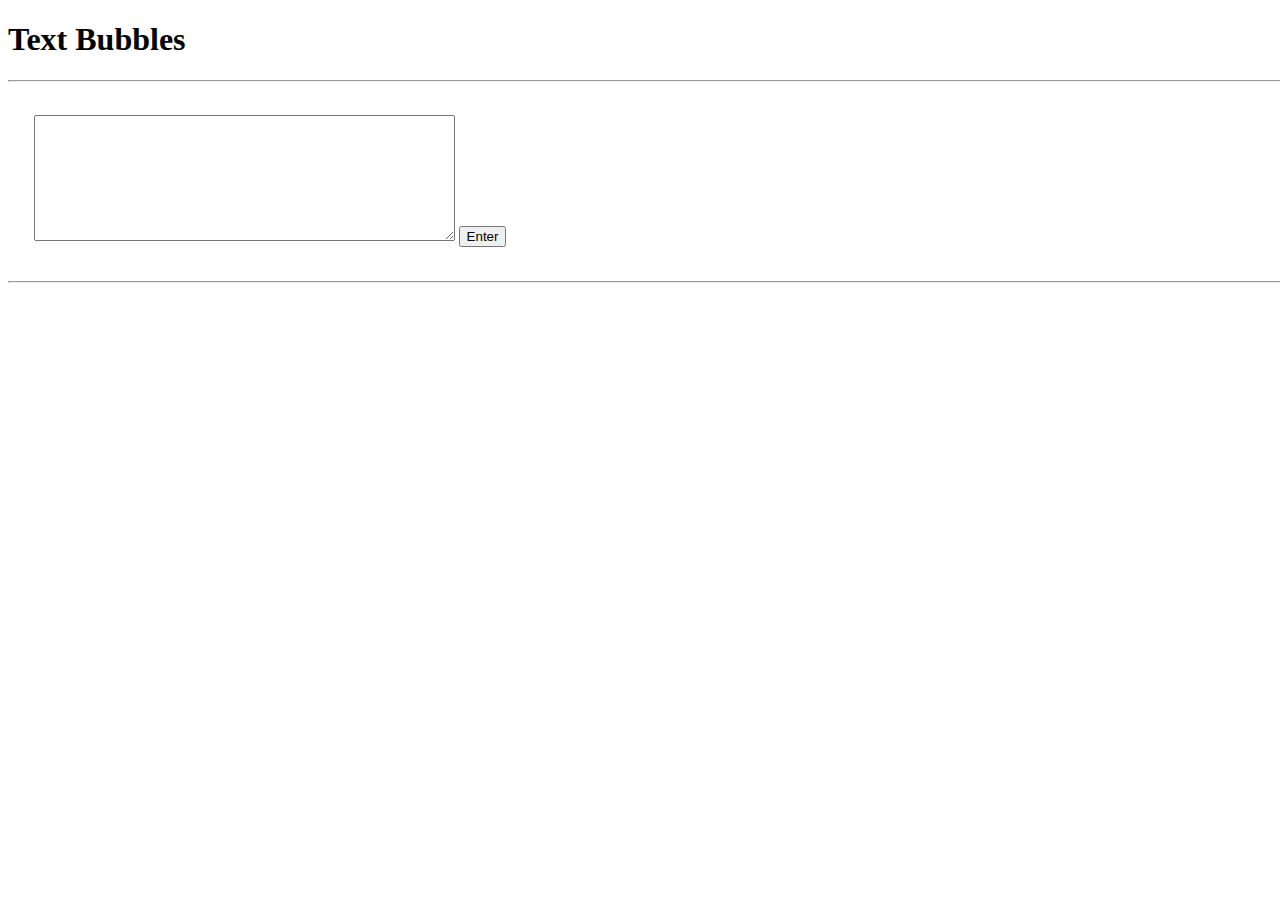
==== TextBubbles/index.html @ 0f9a47d2 "Demo pages" ====
<!DOCTYPE html>

<html xmlns="http://www.w3.org/1999/xhtml">

<head>
	<meta charset="utf-8" />
	<meta name="viewport" content="width=device-width, initial-scale=1">
	
	<title>Text Bubbles</title>

	<link type="text/css" rel="stylesheet" href="css/text-bubbles.css">
	<script type="text/javascript" src="js/text-bubbles.js"></script>
</head>

<body>
	<div class="wrapper-main" data-role="page">
		<h1>Text Bubbles</h1>
		<hr />
		<div class="wrapper-input">
			<textarea rows="8" cols="50" id="text-bubbles-input"></textarea>
			<input type="button"   id="text-bubbles-enter" value="Enter" />
		</div>
		<hr />
		<div class="wrapper-text" id="text-bubbles-output"></div>
	</div>
	<script>textBubbles.init();</script>
</body>

</html>
---- TextBubbles/css/text-bubbles.css ----
/**
 * Text Bubbles
 */

/* //// Main //// */

* {
	box-sizing         : border-box;
	-moz-box-sizing    : border-box;
	-webkit-box-sizing : border-box;
}

html,
body,
.wrapper-main {
	width  : 100%;
	height : 100%;
}

.wrapper-input,
.wrapper-text {
	width   : 100%;
	height  : auto;
	padding : 2%;
}

.wrapper-text {
	overflow : auto;
}

/* //// Bubbles //// */

.word-bubble {
	background-color : #aaa;
	border-radius    : 50%;
	border           : 1px solid #000;
	float   : left;
	display : inline;
}

.word-bubble:hover {
	border-color : #f00;
}

/* //// Misc //// */

.text-container {
	display : none;
}
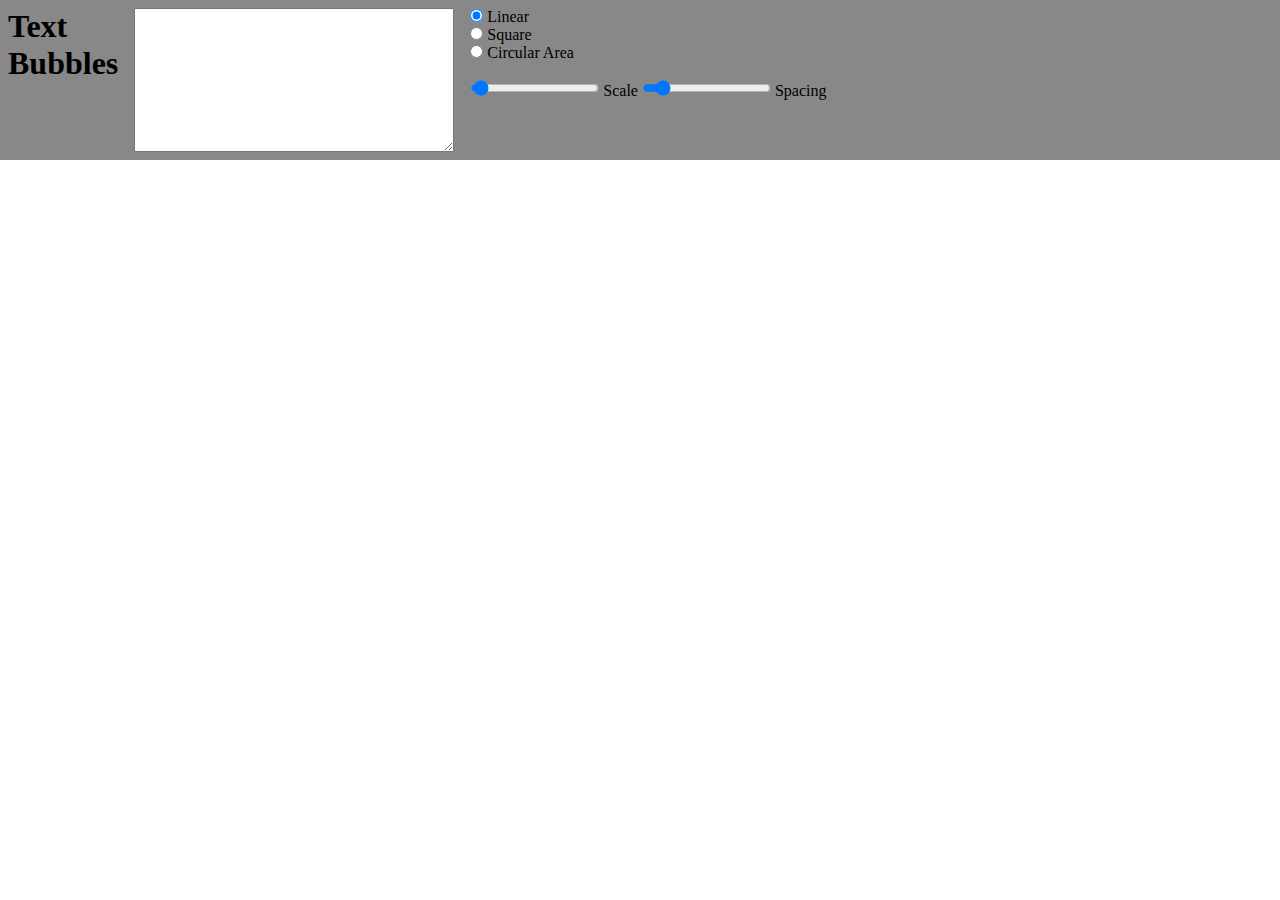
==== commit d7e92b67: "new text bubbles version" ====
--- a/TextBubbles/index.html
+++ b/TextBubbles/index.html
@@ -14,16 +14,28 @@
 
 <body>
 	<div class="wrapper-main" data-role="page">
-		<h1>Text Bubbles</h1>
-		<hr />
-		<div class="wrapper-input">
-			<textarea rows="8" cols="50" id="text-bubbles-input"></textarea>
-			<input type="button"   id="text-bubbles-enter" value="Enter" />
+		<div class="wrapper-head">
+			<div class="wrapper-head-block">
+				<h1>Text<br />Bubbles</h1>
+			</div>
+			<div class="wrapper-head-block full-block">
+				<textarea id="text-bubbles-input"></textarea>
+			</div>
+			<div class="wrapper-head-block">
+				<input type="radio" name="bubble-type" id="bubble-type-linear" value="linear" checked="checked" />&nbsp;Linear<br />
+				<input type="radio" name="bubble-type" id="bubble-type-square" value="square" />&nbsp;Square<br />
+				<input type="radio" name="bubble-type" id="bubble-type-area"   value="area"   />&nbsp;Circular Area<br />
+				<br />
+				<input type="range" id="bubble-set-scale" />&nbsp;Scale
+				<input type="range" id="bubble-set-spacing" />&nbsp;Spacing
+			</div>
 		</div>
-		<hr />
-		<div class="wrapper-text" id="text-bubbles-output"></div>
+		<div class="wrapper-body" id="text-bubbles-output">
+			<div class="wrapper-text" id="text-bubbles-output"></div>
+		</div>
 	</div>
 	<script>textBubbles.init();</script>
 </body>
 
 </html>
+
--- a/TextBubbles/css/text-bubbles.css
+++ b/TextBubbles/css/text-bubbles.css
@@ -5,6 +5,8 @@
 /* //// Main //// */
 
 * {
+	margin  : 0;
+	padding : 0;
 	box-sizing         : border-box;
 	-moz-box-sizing    : border-box;
 	-webkit-box-sizing : border-box;
@@ -13,25 +15,51 @@
 html,
 body,
 .wrapper-main {
-	width  : 100%;
-	height : 100%;
+	width    : 100%;
+	height   : 100%;
+	overflow : hidden;
+	background-color : #888;
 }
 
-.wrapper-input,
-.wrapper-text {
-	width   : 100%;
-	height  : auto;
-	padding : 2%;
+.wrapper-main {
+	padding-top : 160px;
 }
 
-.wrapper-text {
+.wrapper-head {
+	height     : 160px;
+	margin-top : -160px;
+	color      : #000;
+}
+
+.wrapper-body {
+	width    : 100%;
+	height   : 100%;
 	overflow : auto;
+	padding  : 4%;
+	background-color : #fff;
+}
+
+.wrapper-head-block {
+	width   : auto;
+	height  : auto;
+	float   : left;
+	display : inline-block;
+	padding : 8px;
+}
+
+.wrapper-head-block.full-block {
+	height  : 100%;
+}
+
+.wrapper-head-block > textarea {
+	min-width : 320px;
+	height    : 100%;
 }
 
 /* //// Bubbles //// */
 
 .word-bubble {
-	background-color : #aaa;
+	background-color : #bbb;
 	border-radius    : 50%;
 	border           : 1px solid #000;
 	float   : left;
@@ -47,4 +75,3 @@
 .text-container {
 	display : none;
 }
-
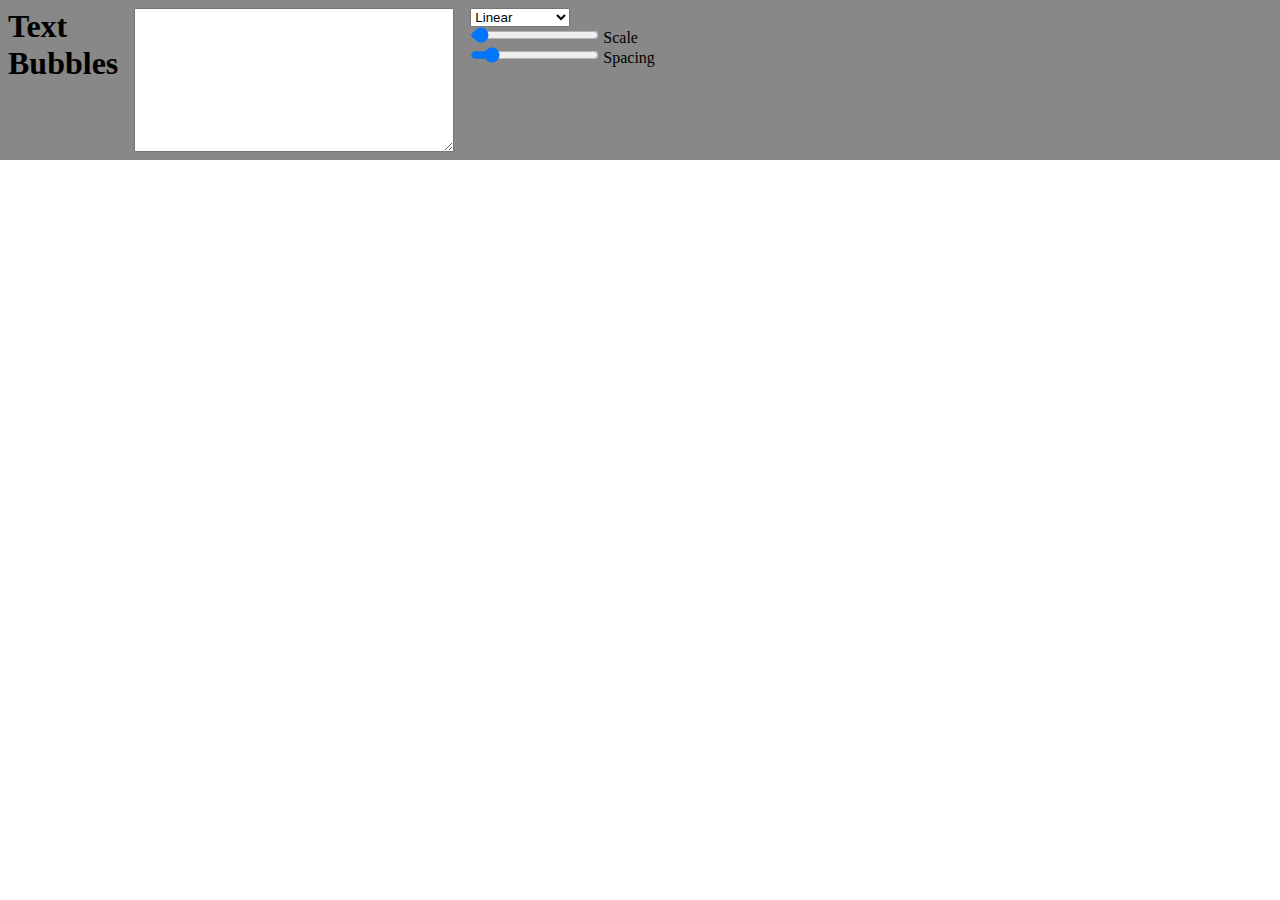
==== commit 79f73218: "Minor Changes" ====
--- a/TextBubbles/index.html
+++ b/TextBubbles/index.html
@@ -22,11 +22,13 @@
 				<textarea id="text-bubbles-input"></textarea>
 			</div>
 			<div class="wrapper-head-block">
-				<input type="radio" name="bubble-type" id="bubble-type-linear" value="linear" checked="checked" />&nbsp;Linear<br />
-				<input type="radio" name="bubble-type" id="bubble-type-square" value="square" />&nbsp;Square<br />
-				<input type="radio" name="bubble-type" id="bubble-type-area"   value="area"   />&nbsp;Circular Area<br />
+				<select id="bubble-type">
+					<option value="linear">Linear</option>
+					<option value="square">Square</option>
+					<option value="area"  >Circular Area</option>
+				</select>
 				<br />
-				<input type="range" id="bubble-set-scale" />&nbsp;Scale
+				<input type="range" id="bubble-set-scale" />&nbsp;Scale<br />
 				<input type="range" id="bubble-set-spacing" />&nbsp;Spacing
 			</div>
 		</div>
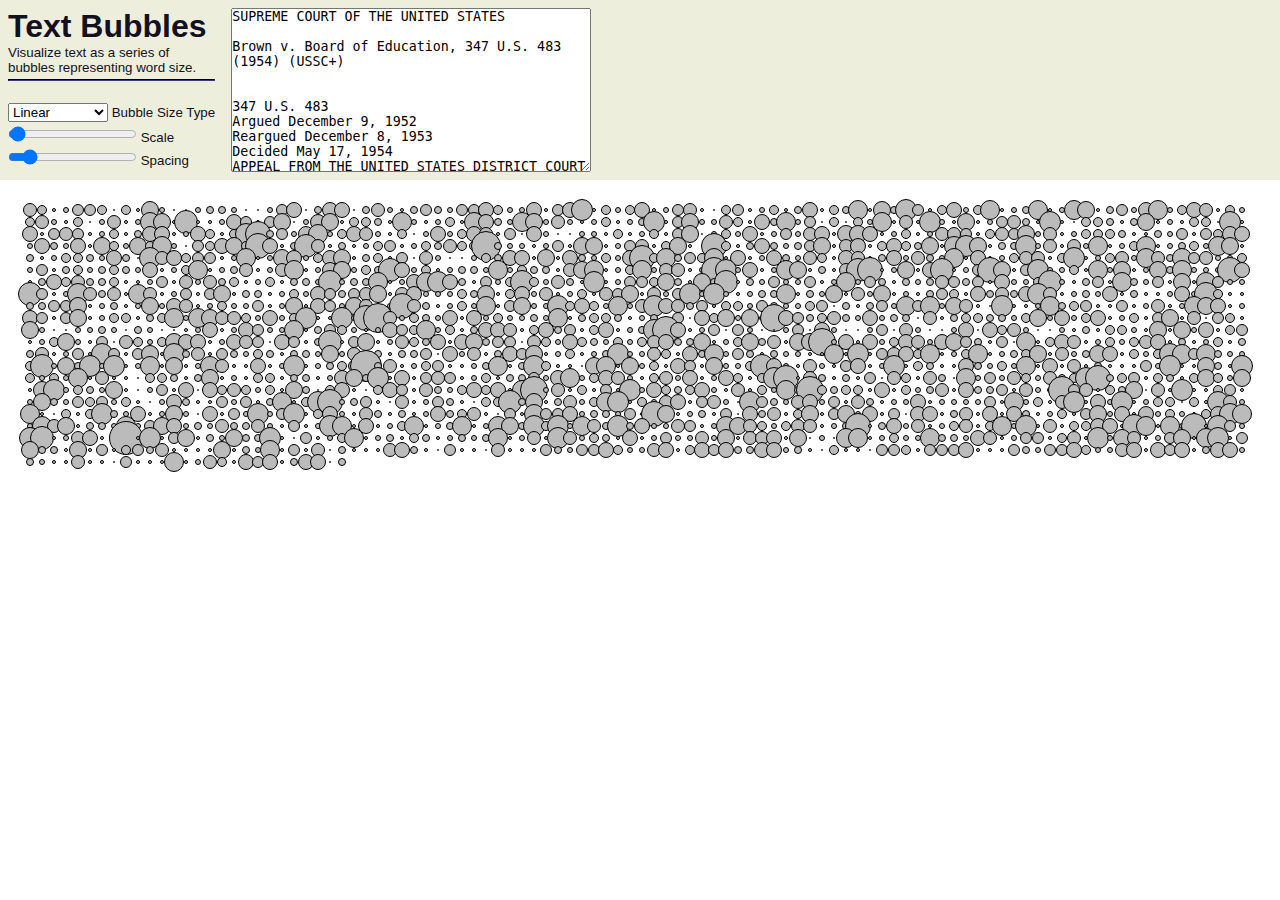
==== commit cc59af6b: "Added sample text and updates styles" ====
--- a/TextBubbles/index.html
+++ b/TextBubbles/index.html
@@ -16,23 +16,95 @@
 	<div class="wrapper-main" data-role="page">
 		<div class="wrapper-head">
 			<div class="wrapper-head-block">
-				<h1>Text<br />Bubbles</h1>
-			</div>
-			<div class="wrapper-head-block full-block">
-				<textarea id="text-bubbles-input"></textarea>
+				<h1>Text Bubbles</h1>
+				<p>
+					Visualize text as a series of<br />bubbles representing word size.
+				</p>
+				<hr /><br />
+				<p>
+					<select id="bubble-type">
+						<option value="linear">Linear</option>
+						<option value="square">Square</option>
+						<option value="area"  >Circular Area</option>
+					</select>
+					Bubble Size Type
+				</p>
+				<p><input type="range" id="bubble-set-scale" />&nbsp;Scale</p>
+				<p><input type="range" id="bubble-set-spacing" />&nbsp;Spacing</p>
 			</div>
 			<div class="wrapper-head-block">
-				<select id="bubble-type">
-					<option value="linear">Linear</option>
-					<option value="square">Square</option>
-					<option value="area"  >Circular Area</option>
-				</select>
-				<br />
-				<input type="range" id="bubble-set-scale" />&nbsp;Scale<br />
-				<input type="range" id="bubble-set-spacing" />&nbsp;Spacing
+				<textarea id="text-bubbles-input" placeholder="Enter text here ...">
+SUPREME COURT OF THE UNITED STATES
+ 
+Brown v. Board of Education, 347 U.S. 483 (1954) (USSC+)
+ 
+ 
+347 U.S. 483
+Argued December 9, 1952
+Reargued December 8, 1953
+Decided May 17, 1954
+APPEAL FROM THE UNITED STATES DISTRICT COURT FOR THE DISTRICT OF KANSAS*
+ 
+Syllabus
+Segregation of white and Negro children in the public schools of a State solely on the basis of race, pursuant to state laws permitting or requiring such segregation, denies to Negro children the equal protection of the laws guaranteed by the Fourteenth Amendment -- even though the physical facilities and other "tangible" factors of white and Negro schools may be equal.
+
+(a) The history of the Fourteenth Amendment is inconclusive as to its intended effect on public education.
+
+(b) The question presented in these cases must be determined not on the basis of conditions existing when the Fourteenth Amendment was adopted, but in the light of the full development of public education and its present place in American life throughout the Nation.
+
+(c) Where a State has undertaken to provide an opportunity for an education in its public schools, such an opportunity is a right which must be made available to all on equal terms.
+
+(d) Segregation of children in public schools solely on the basis of race deprives children of the minority group of equal educational opportunities, even though the physical facilities and other "tangible" factors may be equal.
+
+(e) The "separate but equal" doctrine adopted in Plessy v. Ferguson, 163 U.S. 537, has no place in the field of public education.
+
+(f) The cases are restored to the docket for further argument on specified questions relating to the forms of the decrees.
+
+ 
+
+Opinion
+
+WARREN
+
+MR. CHIEF JUSTICE WARREN delivered the opinion of the Court.
+
+These cases come to us from the States of Kansas, South Carolina, Virginia, and Delaware. They are premised on different facts and different local conditions, but a common legal question justifies their consideration together in this consolidated opinion.
+
+In each of the cases, minors of the Negro race, through their legal representatives, seek the aid of the courts in obtaining admission to the public schools of their community on a nonsegregated basis. In each instance, they had been denied admission to schools attended by white children under laws requiring or permitting segregation according to race. This segregation was alleged to deprive the plaintiffs of the equal protection of the laws under the Fourteenth Amendment. In each of the cases other than the Delaware case, a three-judge federal district court denied relief to the plaintiffs on the so-called "separate but equal" doctrine announced by this Court in Plessy v. Fergson, 163 U.S. 537. Under that doctrine, equality of treatment is accorded when the races are provided substantially equal facilities, even though these facilities be separate. In the Delaware case, the Supreme Court of Delaware adhered to that doctrine, but ordered that the plaintiffs be admitted to the white schools because of their superiority to the Negro schools.
+
+The plaintiffs contend that segregated public schools are not "equal" and cannot be made "equal," and that hence they are deprived of the equal protection of the laws. Because of the obvious importance of the question presented, the Court took jurisdiction. Argument was heard in the 1952 Term, and reargument was heard this Term on certain questions propounded by the Court.
+
+Reargument was largely devoted to the circumstances surrounding the adoption of the Fourteenth Amendment in 1868. It covered exhaustively consideration of the Amendment in Congress, ratification by the states, then-existing practices in racial segregation, and the views of proponents and opponents of the Amendment. This discussion and our own investigation convince us that, although these sources cast some light, it is not enough to resolve the problem with which we are faced. At best, they are inconclusive. The most avid proponents of the post-War Amendments undoubtedly intended them to remove all legal distinctions among "all persons born or naturalized in the United States." Their opponents, just as certainly, were antagonistic to both the letter and the spirit of the Amendments and wished them to have the most limited effect. What others in Congress and the state legislatures had in mind cannot be determined with any degree of certainty.
+
+An additional reason for the inconclusive nature of the Amendment's history with respect to segregated schools is the status of public education at that time. In the South, the movement toward free common schools, supported by general taxation, had not yet taken hold. Education of white children was largely in the hands of private groups. Education of Negroes was almost nonexistent, and practically all of the race were illiterate. In fact, any education of Negroes was forbidden by law in some states. Today, in contrast, many Negroes have achieved outstanding success in the arts and sciences, as well as in the business and professional world. It is true that public school education at the time of the Amendment had advanced further in the North, but the effect of the Amendment on Northern States was generally ignored in the congressional debates. Even in the North, the conditions of public education did not approximate those existing today. The curriculum was usually rudimentary; ungraded schools were common in rural areas; the school term was but three months a year in many states, and compulsory school attendance was virtually unknown. As a consequence, it is not surprising that there should be so little in the history of the Fourteenth Amendment relating to its intended effect on public education.
+
+In the first cases in this Court construing the Fourteenth Amendment, decided shortly after its adoption, the Court interpreted it as proscribing all state-imposed discriminations against the Negro race. The doctrine of "separate but equal" did not make its appearance in this Court until 1896 in the case of Plessy v. Ferguson, supra, involving not education but transportation. American courts have since labored with the doctrine for over half a century. In this Court, there have been six cases involving the "separate but equal" doctrine in the field of public education. In Cumming v. County Board of Education, 175 U.S. 528, and Gong Lum v. Rice, 275 U.S. 78, the validity of the doctrine itself was not challenged. In more recent cases, all on the graduate school level, inequality was found in that specific benefits enjoyed by white students were denied to Negro students of the same educational qualifications. Missouri ex rel. Gaines v. Canada, 305 U.S. 337; Sipuel v. Oklahoma, 332 U.S. 631; Sweatt v. Painter, 339 U.S. 629; McLaurin v. Oklahoma State Regents, 339 U.S. 637. In none of these cases was it necessary to reexamine the doctrine to grant relief to the Negro plaintiff. And in Sweatt v. Painter, supra, the Court expressly reserved decision on the question whether Plessy v. Ferguson should be held inapplicable to public education.
+
+In the instant cases, that question is directly presented. Here, unlike Sweatt v. Painter, there are findings below that the Negro and white schools involved have been equalized, or are being equalized, with respect to buildings, curricula, qualifications and salaries of teachers, and other "tangible" factors. Our decision, therefore, cannot turn on merely a comparison of these tangible factors in the Negro and white schools involved in each of the cases. We must look instead to the effect of segregation itself on public education.
+
+In approaching this problem, we cannot turn the clock back to 1868, when the Amendment was adopted, or even to 1896, when Plessy v. Ferguson was written. We must consider public education in the light of its full development and its present place in American life throughout the Nation. Only in this way can it be determined if segregation in public schools deprives these plaintiffs of the equal protection of the laws.
+
+Today, education is perhaps the most important function of state and local governments. Compulsory school attendance laws and the great expenditures for education both demonstrate our recognition of the importance of education to our democratic society. It is required in the performance of our most basic public responsibilities, even service in the armed forces. It is the very foundation of good citizenship. Today it is a principal instrument in awakening the child to cultural values, in preparing him for later professional training, and in helping him to adjust normally to his environment. In these days, it is doubtful that any child may reasonably be expected to succeed in life if he is denied the opportunity of an education. Such an opportunity, where the state has undertaken to provide it, is a right which must be made available to all on equal terms.
+
+We come then to the question presented: Does segregation of children in public schools solely on the basis of race, even though the physical facilities and other "tangible" factors may be equal, deprive the children of the minority group of equal educational opportunities? We believe that it does.
+
+In Sweatt v. Painter, supra, in finding that a segregated law school for Negroes could not provide them equal educational opportunities, this Court relied in large part on "those qualities which are incapable of objective measurement but which make for greatness in a law school." In McLaurin v. Oklahoma State Regents, supra, the Court, in requiring that a Negro admitted to a white graduate school be treated like all other students, again resorted to intangible considerations: ". . . his ability to study, to engage in discussions and exchange views with other students, and, in general, to learn his profession." Such considerations apply with added force to children in grade and high schools. To separate them from others of similar age and qualifications solely because of their race generates a feeling of inferiority as to their status in the community that may affect their hearts and minds in a way unlikely ever to be undone. The effect of this separation on their educational opportunities was well stated by a finding in the Kansas case by a court which nevertheless felt compelled to rule against the Negro plaintiffs:
+
+Segregation of white and colored children in public schools has a detrimental effect upon the colored children. The impact is greater when it has the sanction of the law, for the policy of separating the races is usually interpreted as denoting the inferiority of the negro group. A sense of inferiority affects the motivation of a child to learn. Segregation with the sanction of law, therefore, has a tendency to [retard] the educational and mental development of negro children and to deprive them of some of the benefits they would receive in a racial[ly] integrated school system.
+
+Whatever may have been the extent of psychological knowledge at the time of Plessy v. Ferguson, this finding is amply supported by modern authority. Any language in Plessy v. Ferguson contrary to this finding is rejected.
+
+We conclude that, in the field of public education, the doctrine of "separate but equal" has no place. Separate educational facilities are inherently unequal. Therefore, we hold that the plaintiffs and others similarly situated for whom the actions have been brought are, by reason of the segregation complained of, deprived of the equal protection of the laws guaranteed by the Fourteenth Amendment. This disposition makes unnecessary any discussion whether such segregation also violates the Due Process Clause of the Fourteenth Amendment.
+
+Because these are class actions, because of the wide applicability of this decision, and because of the great variety of local conditions, the formulation of decrees in these cases presents problems of considerable complexity. On reargument, the consideration of appropriate relief was necessarily subordinated to the primary question -- the constitutionality of segregation in public education. We have now announced that such segregation is a denial of the equal protection of the laws. In order that we may have the full assistance of the parties in formulating decrees, the cases will be restored to the docket, and the parties are requested to present further argument on Questions 4 and 5 previously propounded by the Court for the reargument this Term The Attorney General of the United States is again invited to participate. The Attorneys General of the states requiring or permitting segregation in public education will also be permitted to appear as amici curiae upon request to do so by September 15, 1954, and submission of briefs by October 1, 1954.
+
+It is so ordered.
+
+* Together with No. 2, Briggs et al. v. Elliott et al., on appeal from the United States District Court for the Eastern District of South Carolina, argued December 9-10, 1952, reargued December 7-8, 1953; No. 4, Davis et al. v. County School Board of Prince Edward County, Virginia, et al. , on appeal from the United States District Court for the Eastern District of Virginia, argued December 10, 1952, reargued December 7-8, 1953, and No. 10, Gebhart et al. v. Belton et al., on certiorari to the Supreme Court of Delaware, argued December 11, 1952, reargued December 9, 1953.
+				</textarea>
 			</div>
 		</div>
-		<div class="wrapper-body" id="text-bubbles-output">
+		<div class="wrapper-body">
 			<div class="wrapper-text" id="text-bubbles-output"></div>
 		</div>
 	</div>
--- a/TextBubbles/css/text-bubbles.css
+++ b/TextBubbles/css/text-bubbles.css
@@ -18,42 +18,64 @@
 	width    : 100%;
 	height   : 100%;
 	overflow : hidden;
-	background-color : #888;
+	background-color : #eed;
 }
 
 .wrapper-main {
-	padding-top : 160px;
+	padding-top : 180px;
 }
 
+/* Head */
+
 .wrapper-head {
-	height     : 160px;
-	margin-top : -160px;
-	color      : #000;
-}
-
-.wrapper-body {
-	width    : 100%;
-	height   : 100%;
-	overflow : auto;
-	padding  : 4%;
-	background-color : #fff;
+	height     : 180px;
+	margin-top : -180px;
+	color      : #112;
 }
 
 .wrapper-head-block {
 	width   : auto;
-	height  : auto;
+	height  : 100%;
 	float   : left;
 	display : inline-block;
 	padding : 8px;
 }
 
-.wrapper-head-block.full-block {
-	height  : 100%;
+.wrapper-head-block > textarea {
+	min-width : 360px;
+	height    : 100%;
 }
 
-.wrapper-head-block > textarea {
-	min-width : 320px;
-	height    : 100%;
+/* Body */
+
+.wrapper-body,
+.wrapper-text {
+	width    : 100%;
+	height   : 100%;
+}
+
+.wrapper-body {
+	overflow         : auto;
+	background-color : #fff;
+	padding-bottom   : 200px;
+}
+
+div.wrapper-text {
+	padding : 24px;
+}
+
+/* //// Styling //// */
+
+.wrapper-head-block > p,
+.wrapper-head-block > hr {
+	margin-bottom : 4px;
+	font-size     : 10pt;
+	border-color  : #112;
+}
+
+.wrapper-head-block > h1,
+.wrapper-head-block > p {
+	font-family : Verdana, Geneva, sans-serif;
 }
 
 /* //// Bubbles //// */
@@ -61,7 +83,7 @@
 .word-bubble {
 	background-color : #bbb;
 	border-radius    : 50%;
-	border           : 1px solid #000;
+	border           : 1.5px solid #000;
 	float   : left;
 	display : inline;
 }
@@ -69,9 +91,3 @@
 .word-bubble:hover {
 	border-color : #f00;
 }
-
-/* //// Misc //// */
-
-.text-container {
-	display : none;
-}
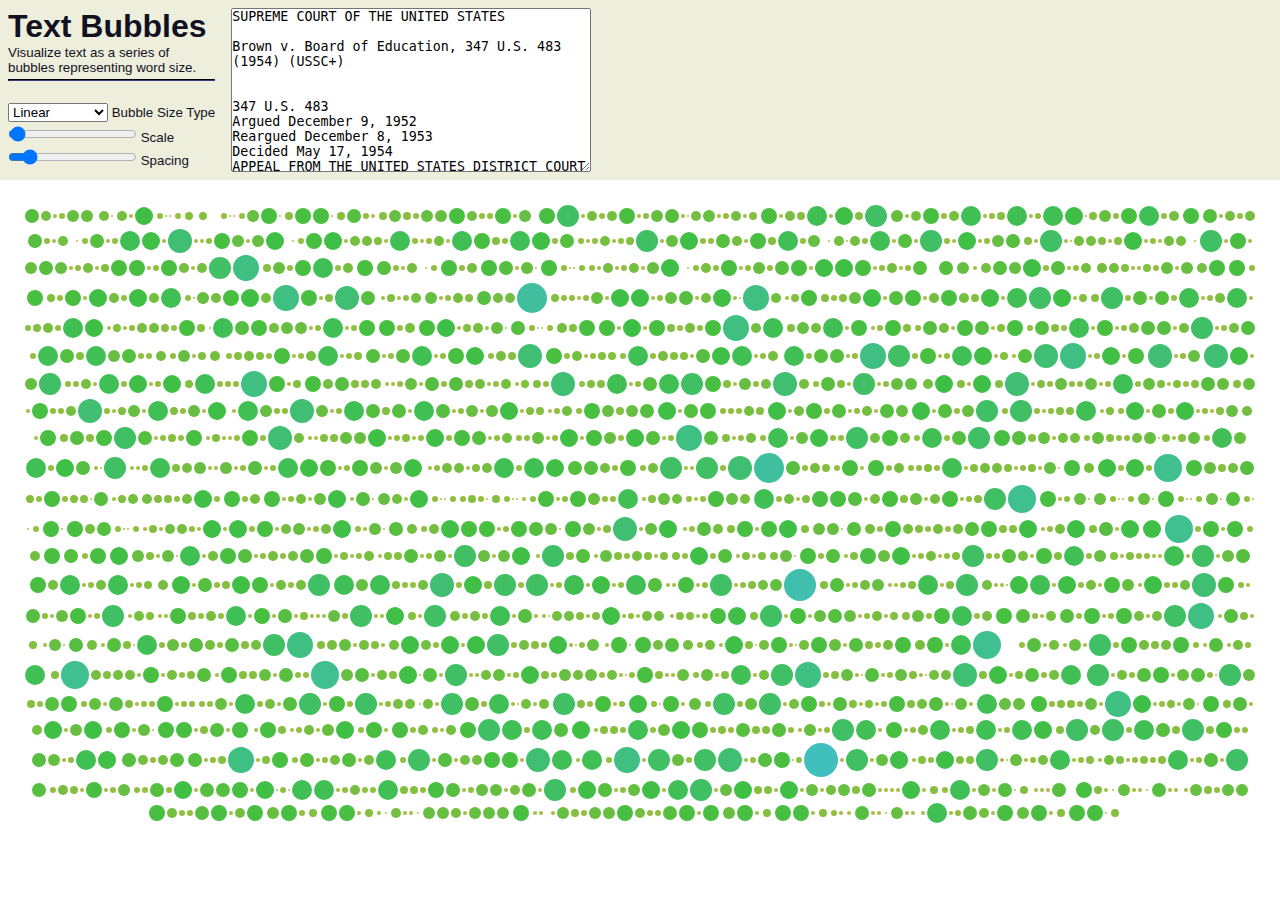
==== commit 587aaf1c: "Combined code" ====
--- a/TextBubbles/index.html
+++ b/TextBubbles/index.html
@@ -9,6 +9,7 @@
 	<title>Text Bubbles</title>
 
 	<link type="text/css" rel="stylesheet" href="css/text-bubbles.css">
+	<script type="text/javascript" src="js/jquery-1.11.1.min.js"></script>
 	<script type="text/javascript" src="js/text-bubbles.js"></script>
 </head>
 
@@ -108,7 +109,6 @@
 			<div class="wrapper-text" id="text-bubbles-output"></div>
 		</div>
 	</div>
-	<script>textBubbles.init();</script>
 </body>
 
 </html>
--- a/TextBubbles/css/text-bubbles.css
+++ b/TextBubbles/css/text-bubbles.css
@@ -61,7 +61,13 @@
 }
 
 div.wrapper-text {
-	padding : 24px;
+	padding  : 24px;
+	position : relative;
+	display   : flex;
+	flex-wrap : wrap;
+	flex      : 1;
+	justify-content : center;
+	align-items : center;
 }
 
 /* //// Styling //// */
@@ -81,13 +87,18 @@
 /* //// Bubbles //// */
 
 .word-bubble {
-	background-color : #bbb;
-	border-radius    : 50%;
-	border           : 1.5px solid #000;
+	position      : relative;
+	background    : lightgray;
+	border-radius : 50%;
+	margin  : 1px;
 	float   : left;
-	display : inline;
+	display : inline-block;
+	box-shadow : inset 200px 200px rgba(0,0,0,0);
+	transition : box-shadow .2s;
 }
 
 .word-bubble:hover {
-	border-color : #f00;
+	border  : 1.5px solid #888;
+	z-index : 100;
+	box-shadow : inset 200px 200px rgba(0,0,0,.4);
 }
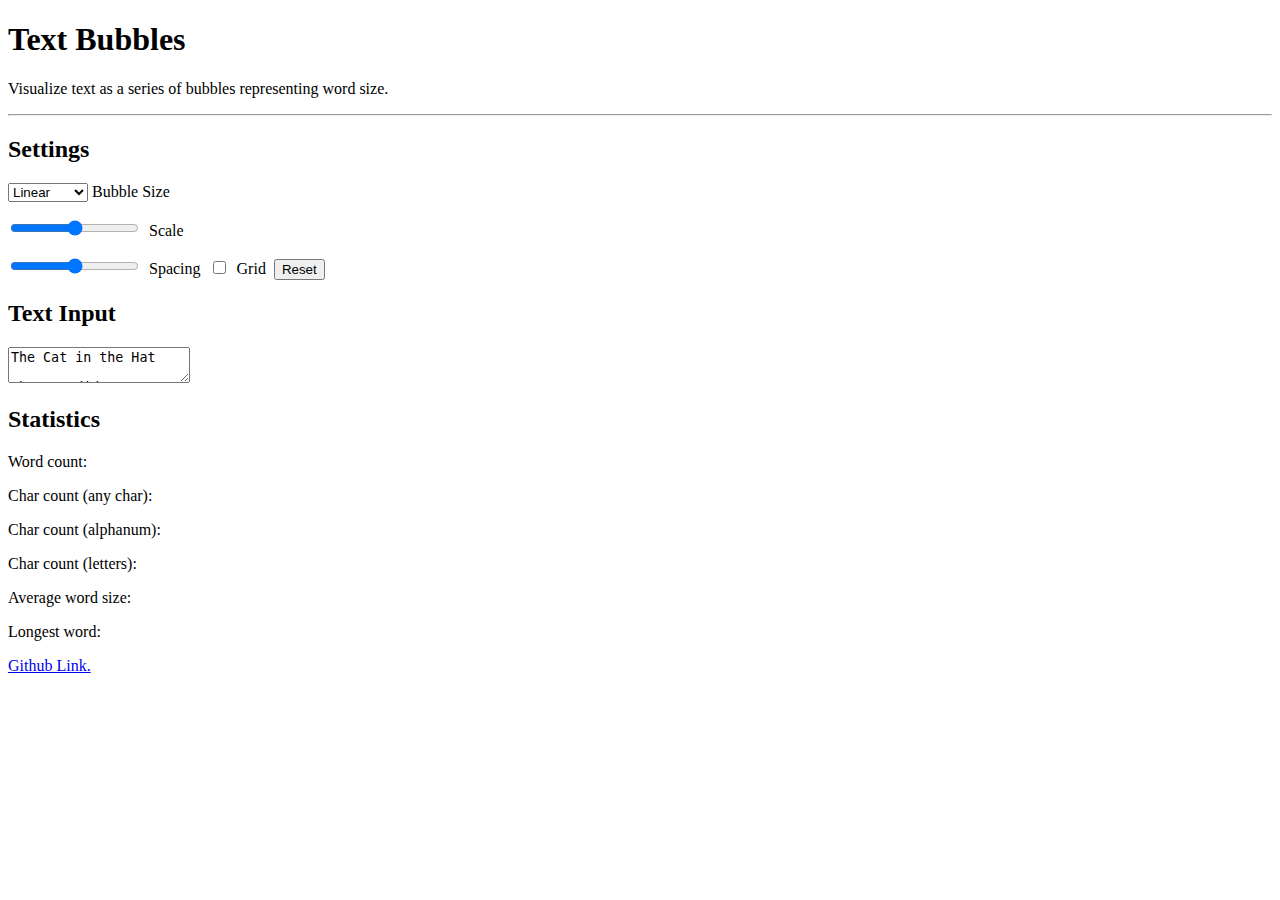
==== commit 8aeb9c7c: "updated links to new demo page" ====
--- a/TextBubbles/index.html
+++ b/TextBubbles/index.html
@@ -4,112 +4,180 @@
 
 <head>
 	<meta charset="utf-8" />
-	<meta name="viewport" content="width=device-width, initial-scale=1">
-	
+	<meta name="viewport"    content="width=device-width, initial-scale=1" />
+	<meta name="description" content="A web app for visualizing a body text as a series of circles representing word size." />
+	<meta name="author"      content="Ken Sugiura" />
+
+	<!--
+
+	Text Bubbles
+
+		Visualize text as a series of
+		bubbles representing word size.
+
+	Contributors:
+		Ken Sugiura, reddit.com/u/krikienoid
+		reddit.com/u/qi1
+		reddit.com/u/kylemit
+
+	MIT License 2014
+
+	-->
+
 	<title>Text Bubbles</title>
 
-	<link type="text/css" rel="stylesheet" href="css/text-bubbles.css">
+	<link   type="text/css" rel="stylesheet" href="css/textbubbles.css" />
 	<script type="text/javascript" src="js/jquery-1.11.1.min.js"></script>
-	<script type="text/javascript" src="js/text-bubbles.js"></script>
+	<script type="text/javascript" src="js/textbubbles.js"></script>
 </head>
 
 <body>
 	<div class="wrapper-main" data-role="page">
 		<div class="wrapper-head">
-			<div class="wrapper-head-block">
+			<div class="wrapper-head-title">
 				<h1>Text Bubbles</h1>
-				<p>
-					Visualize text as a series of<br />bubbles representing word size.
-				</p>
-				<hr /><br />
-				<p>
-					<select id="bubble-type">
-						<option value="linear">Linear</option>
-						<option value="square">Square</option>
-						<option value="area"  >Circular Area</option>
-					</select>
-					Bubble Size Type
-				</p>
-				<p><input type="range" id="bubble-set-scale" />&nbsp;Scale</p>
-				<p><input type="range" id="bubble-set-spacing" />&nbsp;Spacing</p>
+				<p>Visualize text as a series of bubbles representing word size.</p>
+				<hr />
 			</div>
-			<div class="wrapper-head-block">
-				<textarea id="text-bubbles-input" placeholder="Enter text here ...">
-SUPREME COURT OF THE UNITED STATES
- 
-Brown v. Board of Education, 347 U.S. 483 (1954) (USSC+)
- 
- 
-347 U.S. 483
-Argued December 9, 1952
-Reargued December 8, 1953
-Decided May 17, 1954
-APPEAL FROM THE UNITED STATES DISTRICT COURT FOR THE DISTRICT OF KANSAS*
- 
-Syllabus
-Segregation of white and Negro children in the public schools of a State solely on the basis of race, pursuant to state laws permitting or requiring such segregation, denies to Negro children the equal protection of the laws guaranteed by the Fourteenth Amendment -- even though the physical facilities and other "tangible" factors of white and Negro schools may be equal.
+			<div class="wrapper-head-block" onclick="this.classList.toggle('open')">
+				<h2>Settings</h2>
+				<div class="wrapper-head-hidable">
+					<p>
+						<select id="textbubbles-set-type">
+							<option value="linear">Linear</option>
+							<option value="quadratic">Quadratic</option>
+							<option value="cubic"  >Cubic</option>
+						</select>
+						Bubble Size
+					</p>
+					<p>
+						<input type="range" id="textbubbles-set-scale" />
+						&nbsp;Scale
+					</p>
+					<p>
+						<input type="range"    id="textbubbles-set-spacing" />
+						&nbsp;Spacing&nbsp;
+						<input type="checkbox" id="textbubbles-set-gridded" />
+						&nbsp;Grid&nbsp;
+						<input type="button"   id="textbubbles-set-reset" value="Reset" />
+					</p>
+				</div>
+			</div>
+			<div class="wrapper-head-block open" onclick="this.classList.toggle('open')">
+				<h2>Text Input</h2>
+				<div class="wrapper-head-hidable">
+					<textarea id="textbubbles-input" placeholder="Enter text here ...">
+The Cat in the Hat
 
-(a) The history of the Fourteenth Amendment is inconclusive as to its intended effect on public education.
-
-(b) The question presented in these cases must be determined not on the basis of conditions existing when the Fourteenth Amendment was adopted, but in the light of the full development of public education and its present place in American life throughout the Nation.
-
-(c) Where a State has undertaken to provide an opportunity for an education in its public schools, such an opportunity is a right which must be made available to all on equal terms.
-
-(d) Segregation of children in public schools solely on the basis of race deprives children of the minority group of equal educational opportunities, even though the physical facilities and other "tangible" factors may be equal.
-
-(e) The "separate but equal" doctrine adopted in Plessy v. Ferguson, 163 U.S. 537, has no place in the field of public education.
-
-(f) The cases are restored to the docket for further argument on specified questions relating to the forms of the decrees.
-
- 
-
-Opinion
-
-WARREN
-
-MR. CHIEF JUSTICE WARREN delivered the opinion of the Court.
-
-These cases come to us from the States of Kansas, South Carolina, Virginia, and Delaware. They are premised on different facts and different local conditions, but a common legal question justifies their consideration together in this consolidated opinion.
-
-In each of the cases, minors of the Negro race, through their legal representatives, seek the aid of the courts in obtaining admission to the public schools of their community on a nonsegregated basis. In each instance, they had been denied admission to schools attended by white children under laws requiring or permitting segregation according to race. This segregation was alleged to deprive the plaintiffs of the equal protection of the laws under the Fourteenth Amendment. In each of the cases other than the Delaware case, a three-judge federal district court denied relief to the plaintiffs on the so-called "separate but equal" doctrine announced by this Court in Plessy v. Fergson, 163 U.S. 537. Under that doctrine, equality of treatment is accorded when the races are provided substantially equal facilities, even though these facilities be separate. In the Delaware case, the Supreme Court of Delaware adhered to that doctrine, but ordered that the plaintiffs be admitted to the white schools because of their superiority to the Negro schools.
-
-The plaintiffs contend that segregated public schools are not "equal" and cannot be made "equal," and that hence they are deprived of the equal protection of the laws. Because of the obvious importance of the question presented, the Court took jurisdiction. Argument was heard in the 1952 Term, and reargument was heard this Term on certain questions propounded by the Court.
-
-Reargument was largely devoted to the circumstances surrounding the adoption of the Fourteenth Amendment in 1868. It covered exhaustively consideration of the Amendment in Congress, ratification by the states, then-existing practices in racial segregation, and the views of proponents and opponents of the Amendment. This discussion and our own investigation convince us that, although these sources cast some light, it is not enough to resolve the problem with which we are faced. At best, they are inconclusive. The most avid proponents of the post-War Amendments undoubtedly intended them to remove all legal distinctions among "all persons born or naturalized in the United States." Their opponents, just as certainly, were antagonistic to both the letter and the spirit of the Amendments and wished them to have the most limited effect. What others in Congress and the state legislatures had in mind cannot be determined with any degree of certainty.
-
-An additional reason for the inconclusive nature of the Amendment's history with respect to segregated schools is the status of public education at that time. In the South, the movement toward free common schools, supported by general taxation, had not yet taken hold. Education of white children was largely in the hands of private groups. Education of Negroes was almost nonexistent, and practically all of the race were illiterate. In fact, any education of Negroes was forbidden by law in some states. Today, in contrast, many Negroes have achieved outstanding success in the arts and sciences, as well as in the business and professional world. It is true that public school education at the time of the Amendment had advanced further in the North, but the effect of the Amendment on Northern States was generally ignored in the congressional debates. Even in the North, the conditions of public education did not approximate those existing today. The curriculum was usually rudimentary; ungraded schools were common in rural areas; the school term was but three months a year in many states, and compulsory school attendance was virtually unknown. As a consequence, it is not surprising that there should be so little in the history of the Fourteenth Amendment relating to its intended effect on public education.
-
-In the first cases in this Court construing the Fourteenth Amendment, decided shortly after its adoption, the Court interpreted it as proscribing all state-imposed discriminations against the Negro race. The doctrine of "separate but equal" did not make its appearance in this Court until 1896 in the case of Plessy v. Ferguson, supra, involving not education but transportation. American courts have since labored with the doctrine for over half a century. In this Court, there have been six cases involving the "separate but equal" doctrine in the field of public education. In Cumming v. County Board of Education, 175 U.S. 528, and Gong Lum v. Rice, 275 U.S. 78, the validity of the doctrine itself was not challenged. In more recent cases, all on the graduate school level, inequality was found in that specific benefits enjoyed by white students were denied to Negro students of the same educational qualifications. Missouri ex rel. Gaines v. Canada, 305 U.S. 337; Sipuel v. Oklahoma, 332 U.S. 631; Sweatt v. Painter, 339 U.S. 629; McLaurin v. Oklahoma State Regents, 339 U.S. 637. In none of these cases was it necessary to reexamine the doctrine to grant relief to the Negro plaintiff. And in Sweatt v. Painter, supra, the Court expressly reserved decision on the question whether Plessy v. Ferguson should be held inapplicable to public education.
-
-In the instant cases, that question is directly presented. Here, unlike Sweatt v. Painter, there are findings below that the Negro and white schools involved have been equalized, or are being equalized, with respect to buildings, curricula, qualifications and salaries of teachers, and other "tangible" factors. Our decision, therefore, cannot turn on merely a comparison of these tangible factors in the Negro and white schools involved in each of the cases. We must look instead to the effect of segregation itself on public education.
-
-In approaching this problem, we cannot turn the clock back to 1868, when the Amendment was adopted, or even to 1896, when Plessy v. Ferguson was written. We must consider public education in the light of its full development and its present place in American life throughout the Nation. Only in this way can it be determined if segregation in public schools deprives these plaintiffs of the equal protection of the laws.
-
-Today, education is perhaps the most important function of state and local governments. Compulsory school attendance laws and the great expenditures for education both demonstrate our recognition of the importance of education to our democratic society. It is required in the performance of our most basic public responsibilities, even service in the armed forces. It is the very foundation of good citizenship. Today it is a principal instrument in awakening the child to cultural values, in preparing him for later professional training, and in helping him to adjust normally to his environment. In these days, it is doubtful that any child may reasonably be expected to succeed in life if he is denied the opportunity of an education. Such an opportunity, where the state has undertaken to provide it, is a right which must be made available to all on equal terms.
-
-We come then to the question presented: Does segregation of children in public schools solely on the basis of race, even though the physical facilities and other "tangible" factors may be equal, deprive the children of the minority group of equal educational opportunities? We believe that it does.
-
-In Sweatt v. Painter, supra, in finding that a segregated law school for Negroes could not provide them equal educational opportunities, this Court relied in large part on "those qualities which are incapable of objective measurement but which make for greatness in a law school." In McLaurin v. Oklahoma State Regents, supra, the Court, in requiring that a Negro admitted to a white graduate school be treated like all other students, again resorted to intangible considerations: ". . . his ability to study, to engage in discussions and exchange views with other students, and, in general, to learn his profession." Such considerations apply with added force to children in grade and high schools. To separate them from others of similar age and qualifications solely because of their race generates a feeling of inferiority as to their status in the community that may affect their hearts and minds in a way unlikely ever to be undone. The effect of this separation on their educational opportunities was well stated by a finding in the Kansas case by a court which nevertheless felt compelled to rule against the Negro plaintiffs:
-
-Segregation of white and colored children in public schools has a detrimental effect upon the colored children. The impact is greater when it has the sanction of the law, for the policy of separating the races is usually interpreted as denoting the inferiority of the negro group. A sense of inferiority affects the motivation of a child to learn. Segregation with the sanction of law, therefore, has a tendency to [retard] the educational and mental development of negro children and to deprive them of some of the benefits they would receive in a racial[ly] integrated school system.
-
-Whatever may have been the extent of psychological knowledge at the time of Plessy v. Ferguson, this finding is amply supported by modern authority. Any language in Plessy v. Ferguson contrary to this finding is rejected.
-
-We conclude that, in the field of public education, the doctrine of "separate but equal" has no place. Separate educational facilities are inherently unequal. Therefore, we hold that the plaintiffs and others similarly situated for whom the actions have been brought are, by reason of the segregation complained of, deprived of the equal protection of the laws guaranteed by the Fourteenth Amendment. This disposition makes unnecessary any discussion whether such segregation also violates the Due Process Clause of the Fourteenth Amendment.
-
-Because these are class actions, because of the wide applicability of this decision, and because of the great variety of local conditions, the formulation of decrees in these cases presents problems of considerable complexity. On reargument, the consideration of appropriate relief was necessarily subordinated to the primary question -- the constitutionality of segregation in public education. We have now announced that such segregation is a denial of the equal protection of the laws. In order that we may have the full assistance of the parties in formulating decrees, the cases will be restored to the docket, and the parties are requested to present further argument on Questions 4 and 5 previously propounded by the Court for the reargument this Term The Attorney General of the United States is again invited to participate. The Attorneys General of the states requiring or permitting segregation in public education will also be permitted to appear as amici curiae upon request to do so by September 15, 1954, and submission of briefs by October 1, 1954.
-
-It is so ordered.
-
-* Together with No. 2, Briggs et al. v. Elliott et al., on appeal from the United States District Court for the Eastern District of South Carolina, argued December 9-10, 1952, reargued December 7-8, 1953; No. 4, Davis et al. v. County School Board of Prince Edward County, Virginia, et al. , on appeal from the United States District Court for the Eastern District of Virginia, argued December 10, 1952, reargued December 7-8, 1953, and No. 10, Gebhart et al. v. Belton et al., on certiorari to the Supreme Court of Delaware, argued December 11, 1952, reargued December 9, 1953.
-				</textarea>
+The sun did not shine. 
+It was too wet to play. 
+So we sat in the house 
+All that cold, cold, wet day. 
+I sat there with Sally. 
+We sat there, we two. 
+And I said, “How I wish 
+We had something to do!” 
+Too wet to go out 
+And too cold to play ball. 
+So we sat in the house. 
+We did nothing at all. 
+So all we could do was to 
+Sit! Sit! Sit! Sit! 
+And we did not like it. 
+Not one little bit. 
+And then 
+Something went BUMP! 
+How that bump made us jump! 
+We looked! 
+Then we saw him step in on the mat! 
+We looked! 
+And we saw him! 
+The Cat in the Hat! 
+And he said to us, 
+“Why do you sit there like that?” 
+“I know it is wet 
+And the sun is not sunny. 
+But we can have 
+Lots of good fun that is funny!” “I know some good games we could play,” 
+Said the cat. 
+“I know some new tricks,” 
+Said the Cat in the Hat. 
+“A lot of good tricks. 
+I will show them to you. 
+Your mother 
+Will not mind at all if I do.” 
+Then Sally and I 
+Did not know what to say. 
+Our mother was out of the house 
+For the day. 
+But our fish said, “No! No! 
+Make that cat go away! 
+Tell that Cat in the Hat 
+ You do NOT want to play. 
+He should not be here. 
+He should not be about. 
+He should not be here 
+When your mother is out!” 
+“Now! Now! Have no fear. 
+Have no fear!” said the cat. 
+“My tricks are not bad,” 
+Said the Cat in the Hat. 
+“Why, we can have 
+Lots of good fun, if you wish, 
+With a game that I call 
+ UP-UP-UP with a fish!” 
+“Put me down!” said the fish. 
+“This is no fun at all! 
+Put me don!” said the fish. 
+“I do NOT wish to fall!” 
+“Have no fear!” said the cat. 
+“I will not let you fall. 
+I will hold you up high 
+As I stand on a ball. 
+With a book on one hand! 
+And a cup on my hat! 
+But that is not ALL I can do!’ 
+Said the cat…
+					</textarea>
+				</div>
+			</div>
+			<div class="wrapper-head-block" onclick="this.classList.toggle('open')">
+				<h2>Statistics</h2>
+				<div class="wrapper-head-hidable">
+					<p>
+						Word count:
+						<span class="stat-out" id="textbubbles-stat-wordnums"></span>
+					</p>
+					<p>
+						Char count (any char):
+						<span class="stat-out" id="textbubbles-stat-chars"></span>
+					</p>
+					<p>
+						Char count (alphanum):
+						<span class="stat-out" id="textbubbles-stat-alphnums"></span>
+					</p>
+					<p>
+						Char count (letters):
+						<span class="stat-out" id="textbubbles-stat-letters"></span>
+					</p>
+					<p>
+						Average word size:
+						<span class="stat-out" id="textbubbles-stat-avglen"></span>
+					</p>
+					<p>
+						Longest word:
+						<span class="stat-out" id="textbubbles-stat-longest"></span>
+					</p>
+				</div>
 			</div>
 		</div>
 		<div class="wrapper-body">
-			<div class="wrapper-text" id="text-bubbles-output"></div>
+			<div class="wrapper-text" id="textbubbles-output"></div>
 		</div>
+		<a class="corner-button" href="https://github.com/krikienoid/textbubbles">
+			Github Link.
+		</a>
 	</div>
 </body>
 
 </html>
-
